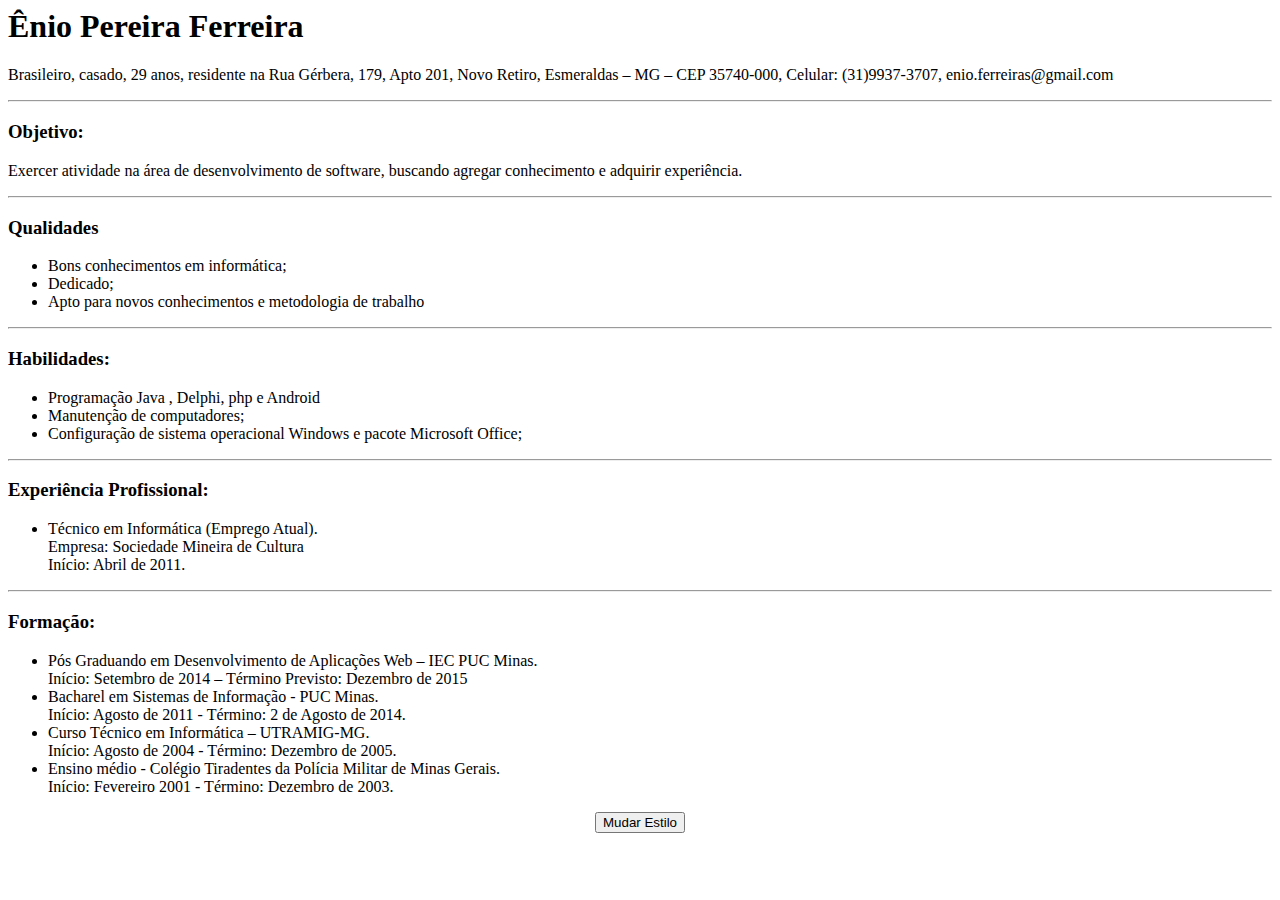
==== index.html @ 07711c80 "index.html" ====
<html>
<meta charset="UTF-8">
<head>
	<script>
	var estilo1 = "stilo1.css";
	var estilo2 = "stilo2.css";
	var estilo3 = "stilo3.css";
	var atual = "stilo1.css";
	var contador = 0;
	
	function MudarEstilo_Next(){
		if(contador == 0){
			atual = estilo1;
			contador++;
			linkCss.href="stilo1.css";	
		}
		else if(contador == 1){
			atual = estilo2;
			contador++;
			linkCss.href="stilo2.css";
		}
		else if(contador == 2){
			atual = estilo3;
			linkCss.href="stilo3.css";
			contador =0;
		}
	}
    </script>


	<link rel="stylesheet" type="text/css" href="stilo.css" id="linkCss">
<title> Currículum Vitae </title>
</head>
<body>

	<h1> Ênio Pereira Ferreira </h1>

	<div>
	<p>
		Brasileiro, casado, 29 anos, residente na Rua Gérbera, 179, Apto 201, Novo Retiro, Esmeraldas – MG – CEP 35740-000, Celular: (31)9937-3707,
		enio.ferreiras@gmail.com
	</p>
	</div>
	<hr/>

	<h3> Objetivo: </h3>

	<p> Exercer atividade na área de desenvolvimento de software, buscando agregar conhecimento e adquirir experiência.	</p>

	<hr/>

	<h3> Qualidades </h3>
	<ul>
		<li> Bons conhecimentos em informática;</li>
		<li> Dedicado;</li>
		<li> Apto para novos conhecimentos e metodologia de trabalho </li>
	</ul>
	
	<hr/>
	
	<h3> Habilidades: </h3>
	<ul>
		<li> Programação Java , Delphi, php e Android </li>
		<li> Manutenção de computadores; </li>
		<li>Configuração de sistema operacional Windows e pacote Microsoft Office; </li>
	</ul>
	
	<hr/>
	
	<h3> Experiência Profissional:</h3>
	<ul>
		<li>Técnico em Informática (Emprego Atual). <br/>
			Empresa: Sociedade Mineira de Cultura  <br/>
			Início: Abril de 2011. </li>
	</ul>
	
	<hr/>
	
	<h3> Formação: </h3>
	<ul>
		<li> Pós Graduando em Desenvolvimento de Aplicações Web – IEC PUC Minas. <br/>
			 Início: Setembro de 2014 – Término Previsto: Dezembro de 2015 </li>
		<li> Bacharel em Sistemas de Informação - PUC Minas. <br/>
			 Início: Agosto de 2011 - Término: 2 de Agosto de 2014. </li>
		<li> Curso Técnico em Informática – UTRAMIG-MG. <br/>
			 Início: Agosto de 2004 - Término: Dezembro de 2005. </li>
		<li> Ensino médio - Colégio Tiradentes da Polícia Militar de Minas Gerais. <br/>
			 Início: Fevereiro 2001 - Término: Dezembro de 2003. </li>
	</ul>
	<center>
		<button onclick="MudarEstilo_Next()" id="btn"> Mudar Estilo </button>
	</center>
	

</body>
</html>
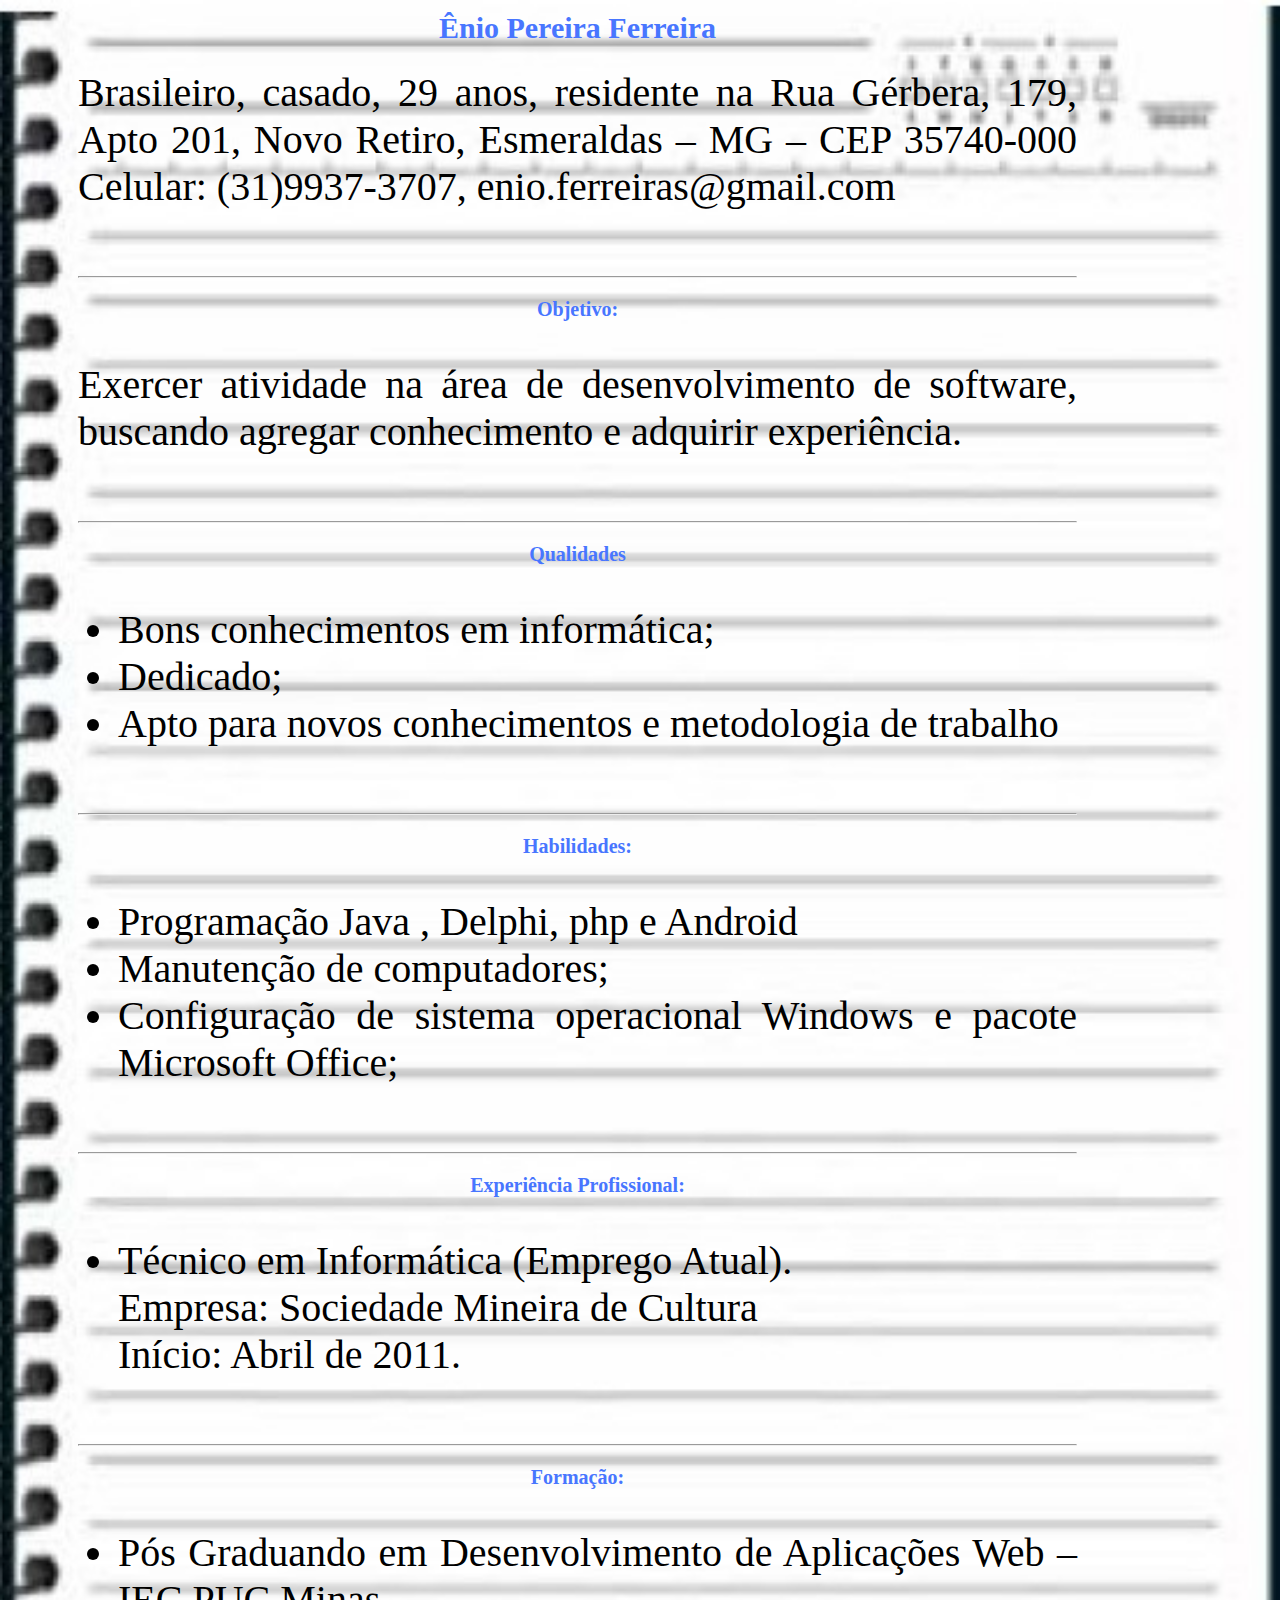
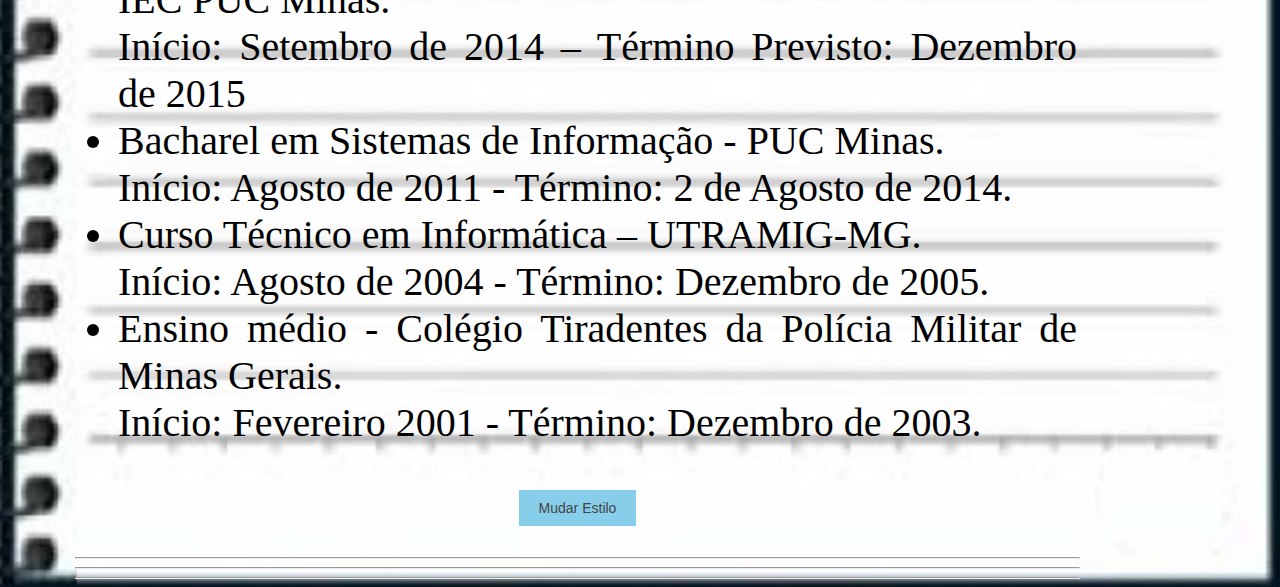
==== commit 51d46a56: "atualização" ====
--- a/index.html
+++ b/index.html
@@ -28,69 +28,97 @@
     </script>
 
 
-	<link rel="stylesheet" type="text/css" href="stilo.css" id="linkCss">
+	<link rel="stylesheet" type="text/css" href="stilo2.css" id="linkCss">
 <title> Currículum Vitae </title>
 </head>
-<body>
+<body class="corpo">
 
-	<h1> Ênio Pereira Ferreira </h1>
 
-	<div>
-	<p>
-		Brasileiro, casado, 29 anos, residente na Rua Gérbera, 179, Apto 201, Novo Retiro, Esmeraldas – MG – CEP 35740-000, Celular: (31)9937-3707,
-		enio.ferreiras@gmail.com
-	</p>
-	</div>
-	<hr/>
-
-	<h3> Objetivo: </h3>
-
-	<p> Exercer atividade na área de desenvolvimento de software, buscando agregar conhecimento e adquirir experiência.	</p>
+	<table border= 0>
+	<thead> 
+		<tr>
+			<th> <h1> Ênio Pereira Ferreira </h1> </th>
+		</tr>	
+	</thead>
+		<tbody>
+			<tr>
+			 
+				<td class='campos'> 	
+						<div>
+						
+						<p> Brasileiro, casado, 29 anos, residente na Rua Gérbera, 179, Apto 201, Novo Retiro,
+						 Esmeraldas – MG – CEP 35740-000 Celular: (31)9937-3707,
+						enio.ferreiras@gmail.com </p>
+						</div>
+						<br> 
+						<hr/>
+						
+						 <h3> Objetivo: </h3>
+						 <p> Exercer atividade na área de desenvolvimento de software, buscando agregar conhecimento e adquirir experiência.	</p>
+						 <br>
+						 <hr/>
+						 <h3> Qualidades </h3>
+							<ul>
+								<li> Bons conhecimentos em informática;</li>
+								<li> Dedicado;</li>
+								<li> Apto para novos conhecimentos e metodologia de trabalho </li>
+							</ul>
+						<br>
+						<hr/>
+						
+						<h3> Habilidades: </h3>
+							<ul>
+								<li> Programação Java , Delphi, php e Android </li>
+								<li> Manutenção de computadores; </li>
+								<li>Configuração de sistema operacional Windows e pacote Microsoft Office; </li>
+							</ul>
+						<br>	
+						<hr/>
+						
+						<h3> Experiência Profissional:</h3>
+							<ul>
+								<li>Técnico em Informática (Emprego Atual). <br/>
+								Empresa: Sociedade Mineira de Cultura  <br/>
+								Início: Abril de 2011. </li>
+							</ul>
+						<br>
+						
+						<hr/>
+						<h3> Formação: </h3>
+							<ul>
+								<li> Pós Graduando em Desenvolvimento de Aplicações Web – IEC PUC Minas. <br/>
+								Início: Setembro de 2014 – Término Previsto: Dezembro de 2015 </li>
+								<li> Bacharel em Sistemas de Informação - PUC Minas. <br/>
+								Início: Agosto de 2011 - Término: 2 de Agosto de 2014. </li>
+								<li> Curso Técnico em Informática – UTRAMIG-MG. <br/>
+								Início: Agosto de 2004 - Término: Dezembro de 2005. </li>
+								<li> Ensino médio - Colégio Tiradentes da Polícia Militar de Minas Gerais. <br/>
+								Início: Fevereiro 2001 - Término: Dezembro de 2003. </li>
+							</ul>
+							
+				</td>
+			  
+			</tr>
+					
+		</tbody>
+		<tfoot>
+			<tr>
+				<td>
+				
+					<center>
+						<h1> <button onclick="MudarEstilo_Next()" id="btn"> Mudar Estilo </button> </h1>
+					</center>
+				</td>
+				
+			</tr>	
+		</tfoot>
+	</table>	
 
 	<hr/>
 
-	<h3> Qualidades </h3>
-	<ul>
-		<li> Bons conhecimentos em informática;</li>
-		<li> Dedicado;</li>
-		<li> Apto para novos conhecimentos e metodologia de trabalho </li>
-	</ul>
+	<hr/>
 	
 	<hr/>
-	
-	<h3> Habilidades: </h3>
-	<ul>
-		<li> Programação Java , Delphi, php e Android </li>
-		<li> Manutenção de computadores; </li>
-		<li>Configuração de sistema operacional Windows e pacote Microsoft Office; </li>
-	</ul>
-	
-	<hr/>
-	
-	<h3> Experiência Profissional:</h3>
-	<ul>
-		<li>Técnico em Informática (Emprego Atual). <br/>
-			Empresa: Sociedade Mineira de Cultura  <br/>
-			Início: Abril de 2011. </li>
-	</ul>
-	
-	<hr/>
-	
-	<h3> Formação: </h3>
-	<ul>
-		<li> Pós Graduando em Desenvolvimento de Aplicações Web – IEC PUC Minas. <br/>
-			 Início: Setembro de 2014 – Término Previsto: Dezembro de 2015 </li>
-		<li> Bacharel em Sistemas de Informação - PUC Minas. <br/>
-			 Início: Agosto de 2011 - Término: 2 de Agosto de 2014. </li>
-		<li> Curso Técnico em Informática – UTRAMIG-MG. <br/>
-			 Início: Agosto de 2004 - Término: Dezembro de 2005. </li>
-		<li> Ensino médio - Colégio Tiradentes da Polícia Militar de Minas Gerais. <br/>
-			 Início: Fevereiro 2001 - Término: Dezembro de 2003. </li>
-	</ul>
-	<center>
-		<button onclick="MudarEstilo_Next()" id="btn"> Mudar Estilo </button>
-	</center>
-	
 
 </body>
 </html>
--- a/stilo2.css
+++ b/stilo2.css
@@ -0,0 +1,69 @@
+		th{
+			
+			position: relative;
+			display: table-cell;
+			vertical-align: middle;
+			
+		}
+		body{
+		margin-left: 75;
+		margin-right: 200;
+		}
+		
+		tfoot{
+			
+		}
+		.campos{
+		
+		}
+		tabelao{
+			width: 100%;
+			height: 40%;
+		}
+		
+		p,ul{
+		font-size: 40px;
+		font-family: "Kunstler Script";
+		text-align: justify;
+		left : 10;
+		
+		}
+		
+		h1{
+			text-align: center;
+			color: #4876FF;
+			font-family: "Lucida Calligraphy";
+			font-size: 30px;
+		}
+		h3{
+			font-weight: bold;
+			color: #4876FF;
+			text-align:center;
+			font-family: "Lucida Calligraphy";
+			font-size: 20px;
+		}
+		li{
+			font-size: 40px;
+			font-family: "Kunstler Script";
+		}
+		button{
+			
+			display: inline-block;
+			background-color: skyblue;
+			color: #444;
+			padding: 10px 20px;
+			text-decoration: none;
+			box-sizing: border-box;
+			font-family: Helvetica, Arial, sans-serif;
+			font-size: 14px;
+			border: 0px;
+			
+			
+		}
+		.corpo{
+				background-image : url("caderno.jpg");
+				background-repeat: no-repeat;
+				-moz-background-size: 100% 100%;
+				-webkit-background-size: 100% 100%;
+				background-size: 100% 100%;
+		}
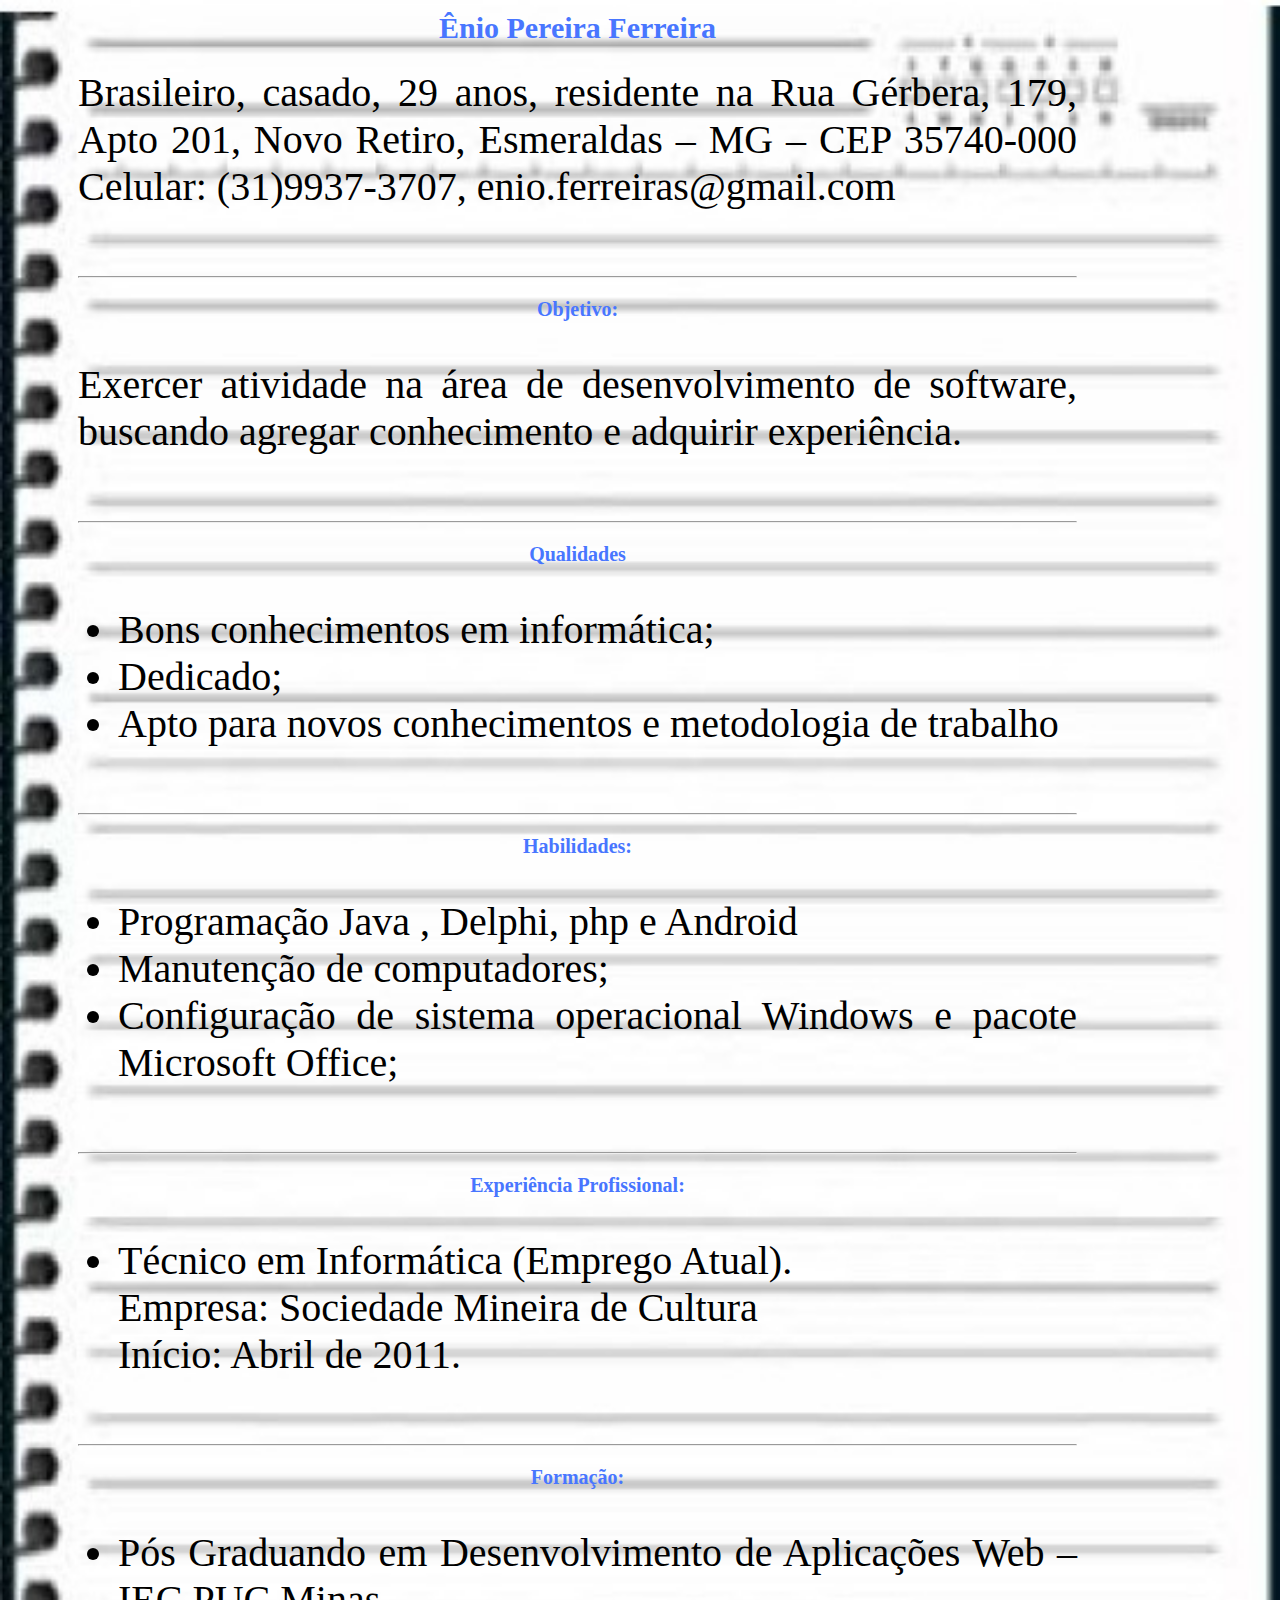
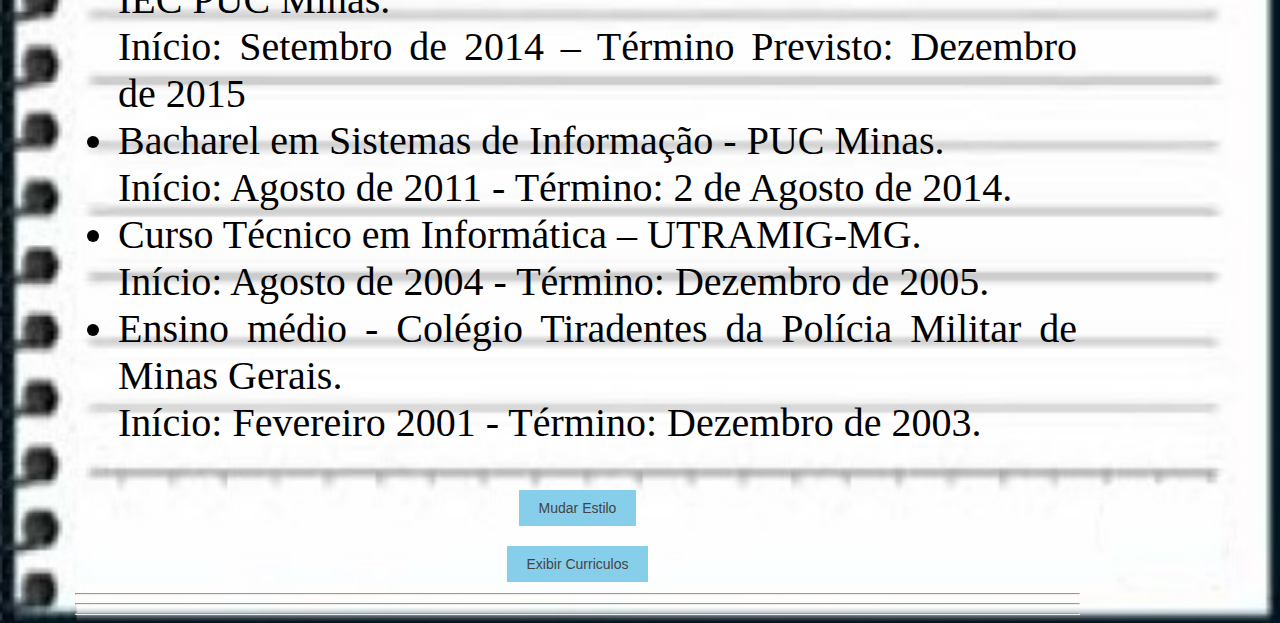
==== commit 3985674c: "update" ====
--- a/index.html
+++ b/index.html
@@ -1,5 +1,6 @@
 <html>
 <meta charset="UTF-8">
+ <script src="http://ajax.googleapis.com/ajax/libs/jquery/1.11.1/jquery.min.js"></script>
 <head>
 	<script>
 	var estilo1 = "stilo1.css";
@@ -25,6 +26,9 @@
 			contador =0;
 		}
 	}
+	function ExibirCurriculos(){}
+		window.open('http://enioferreiras.github.io/curriculos.html');
+	
     </script>
 
 
@@ -107,6 +111,7 @@
 				
 					<center>
 						<h1> <button onclick="MudarEstilo_Next()" id="btn"> Mudar Estilo </button> </h1>
+						<button onclick="ExibirCurriculos()" id="btn_curriculos"> Exibir Curriculos </button>
 					</center>
 				</td>
 				
@@ -114,6 +119,7 @@
 		</tfoot>
 	</table>	
 
+		
 	<hr/>
 
 	<hr/>
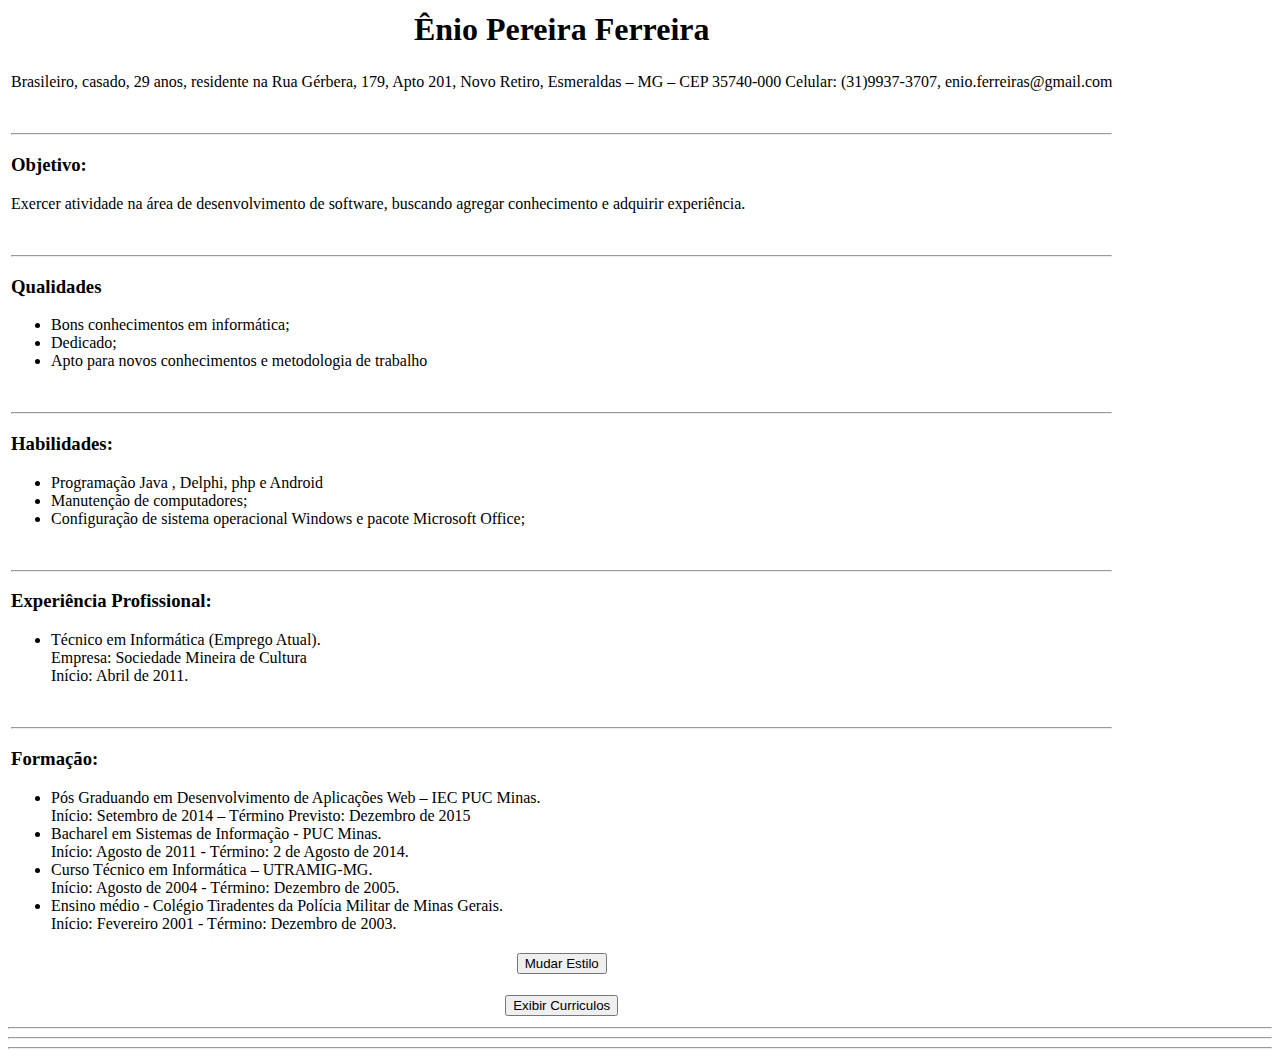
==== commit 9800fb55: "Update index.html" ====
--- a/index.html
+++ b/index.html
@@ -26,13 +26,13 @@
 			contador =0;
 		}
 	}
-	function ExibirCurriculos(){}
+	function ExibirCurriculos(){
 		window.open('http://enioferreiras.github.io/curriculos.html');
-	
+	}
     </script>
 
 
-	<link rel="stylesheet" type="text/css" href="stilo2.css" id="linkCss">
+	<link rel="http://m.c.lnkd.licdn.com/mpr/mpr/shrink_200_200/p/6/005/09d/09f/1e2cd39.jpg" type="text/css" href="stilo2.css" id="linkCss">
 <title> Currículum Vitae </title>
 </head>
 <body class="corpo">
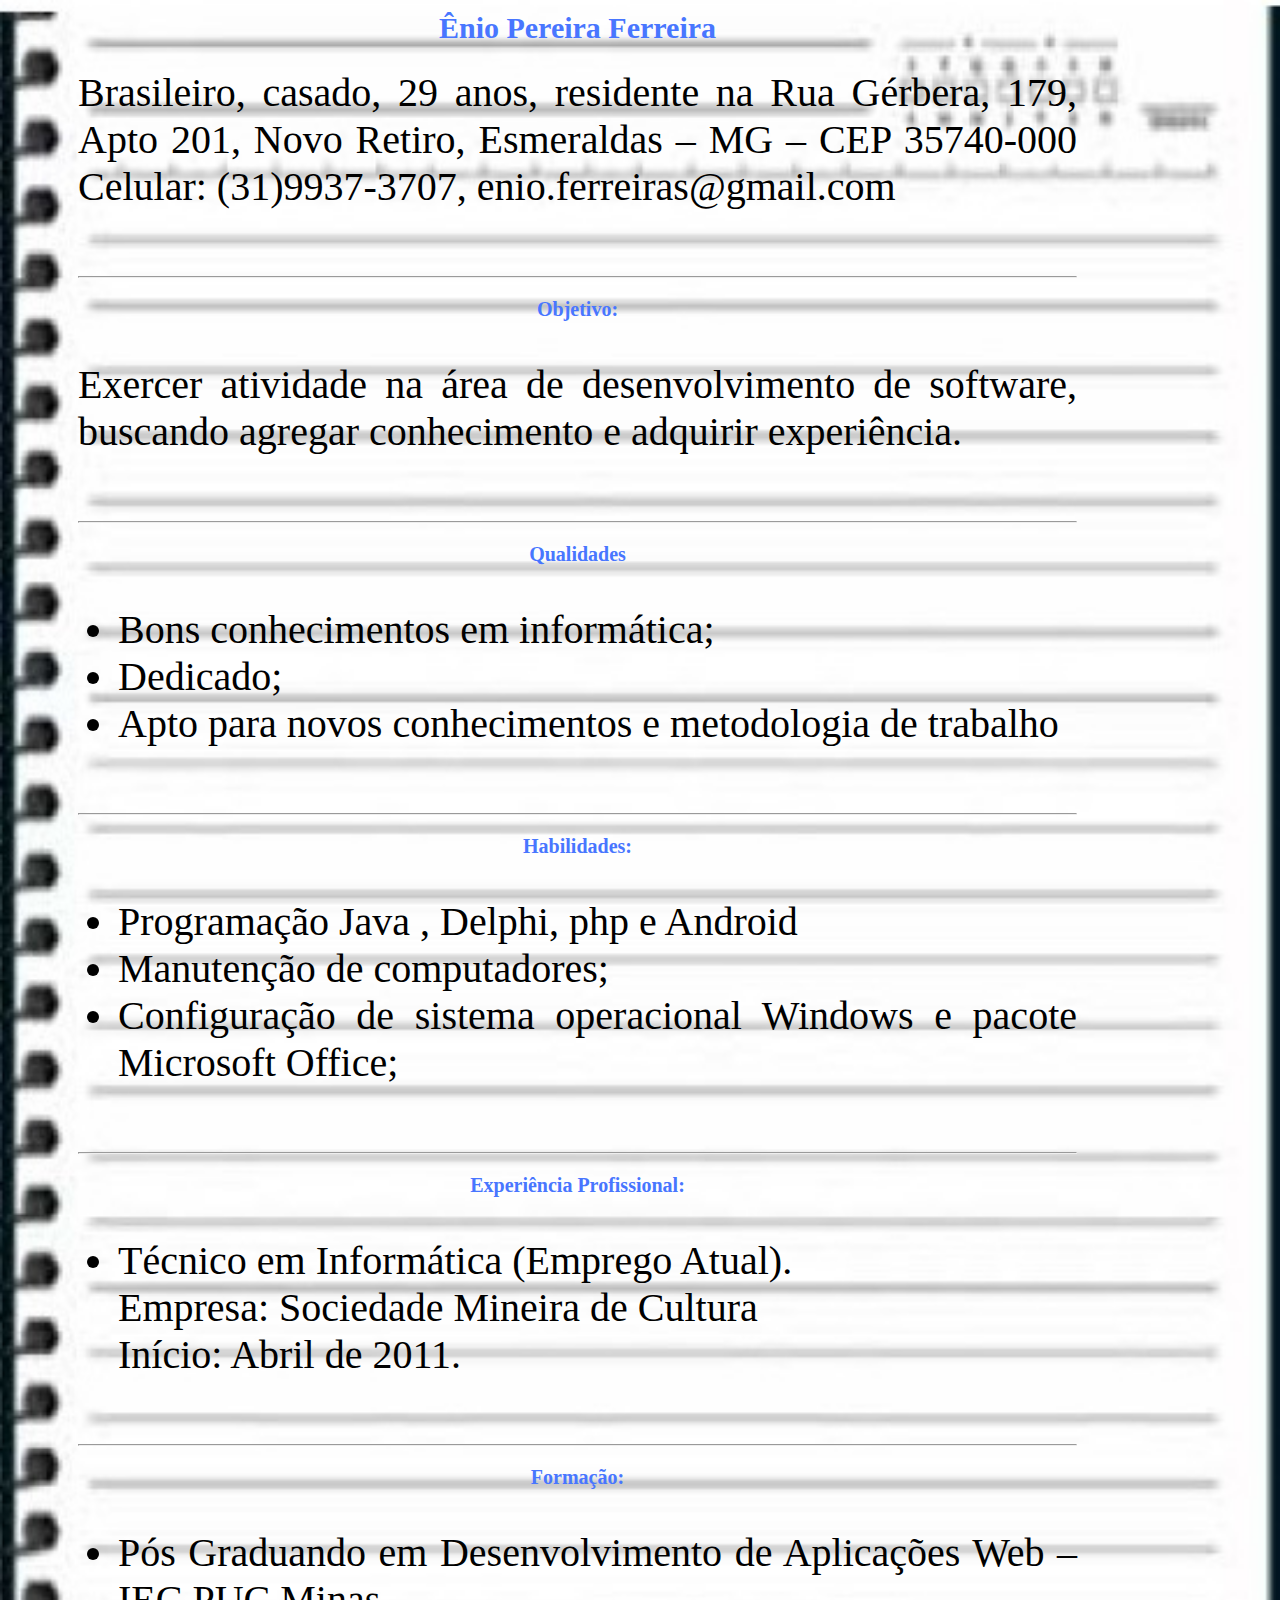
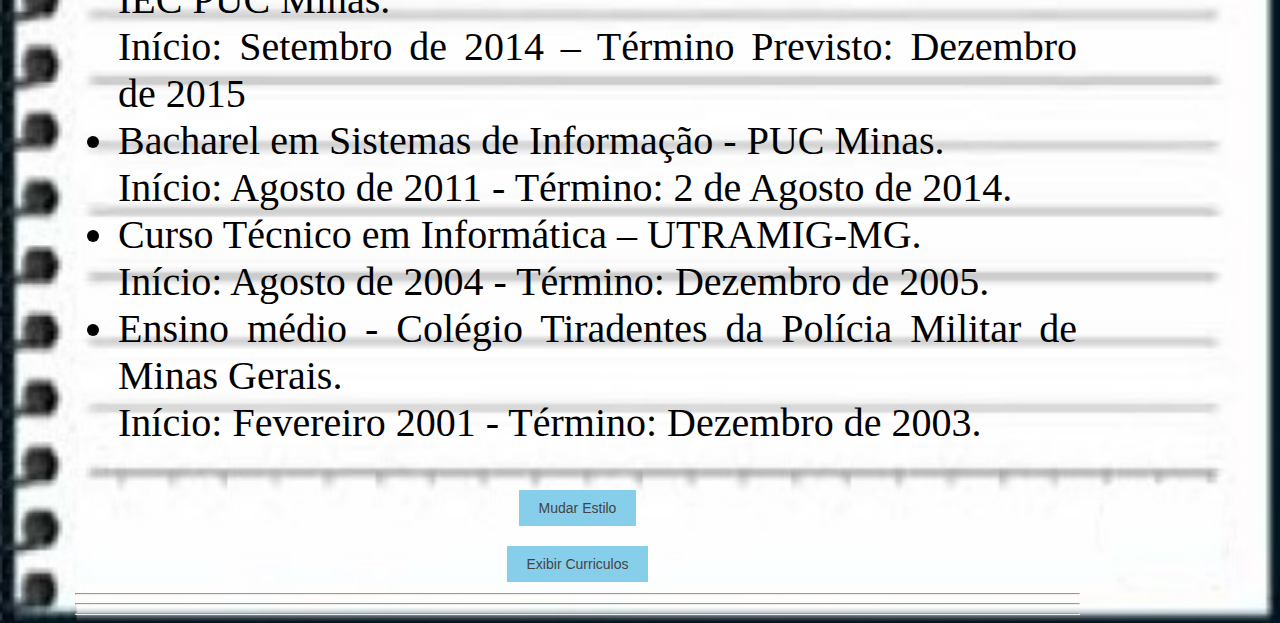
==== commit 201db149: "Update index.html" ====
--- a/index.html
+++ b/index.html
@@ -32,7 +32,7 @@
     </script>
 
 
-	<link rel="http://m.c.lnkd.licdn.com/mpr/mpr/shrink_200_200/p/6/005/09d/09f/1e2cd39.jpg" type="text/css" href="stilo2.css" id="linkCss">
+	<link rel="stylesheet" type="text/css" href="stilo2.css" id="linkCss">
 <title> Currículum Vitae </title>
 </head>
 <body class="corpo">
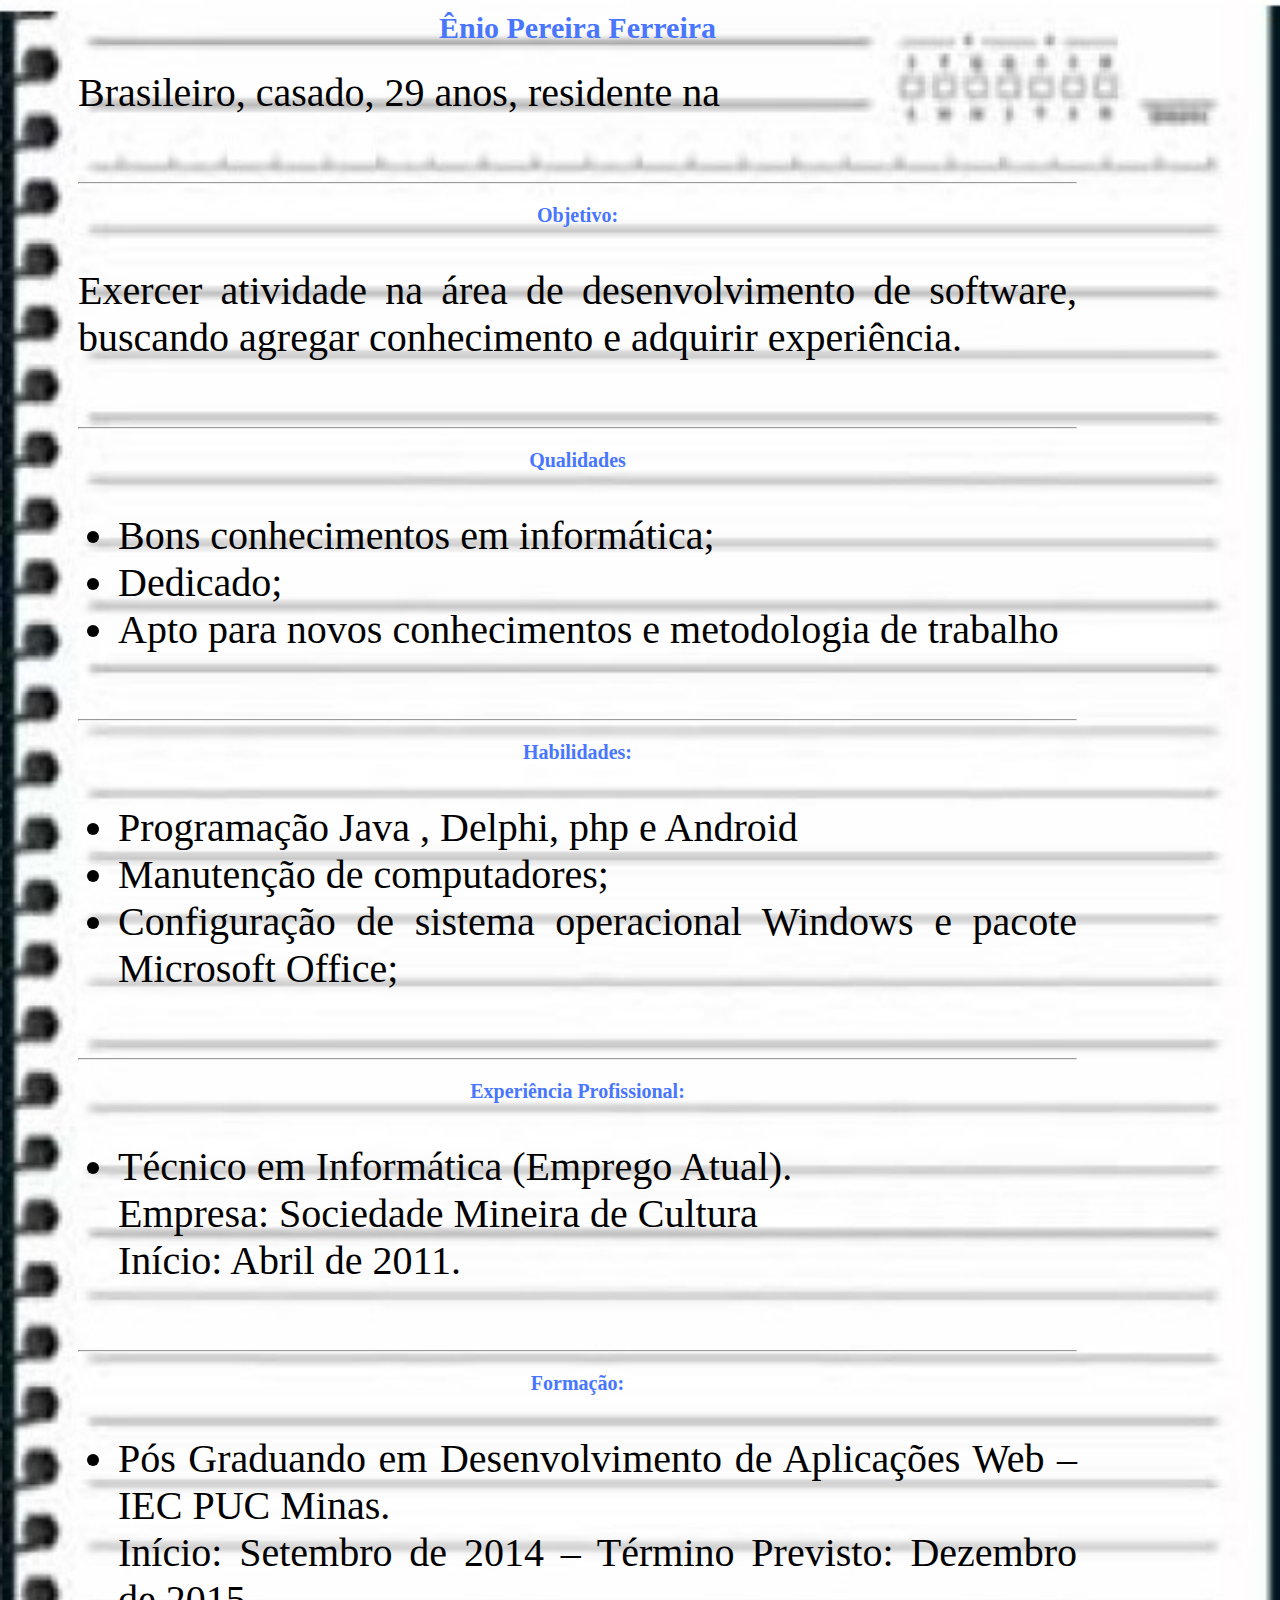
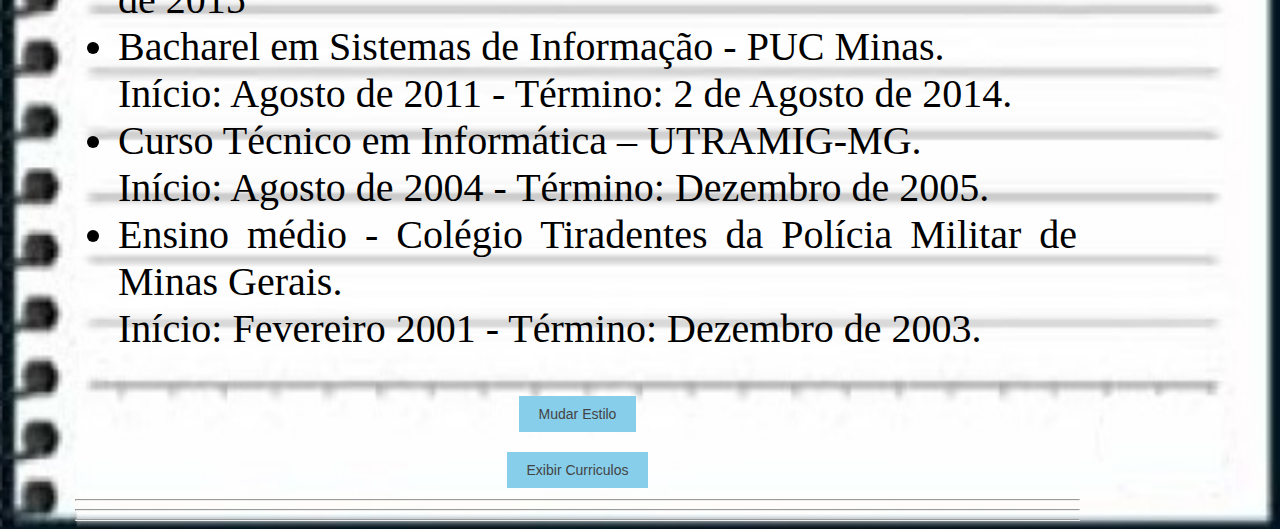
==== commit 209faa58: "Update index.html" ====
--- a/index.html
+++ b/index.html
@@ -50,9 +50,7 @@
 				<td class='campos'> 	
 						<div>
 						
-						<p> Brasileiro, casado, 29 anos, residente na Rua Gérbera, 179, Apto 201, Novo Retiro,
-						 Esmeraldas – MG – CEP 35740-000 Celular: (31)9937-3707,
-						enio.ferreiras@gmail.com </p>
+						<p> Brasileiro, casado, 29 anos, residente na </p>
 						</div>
 						<br> 
 						<hr/>
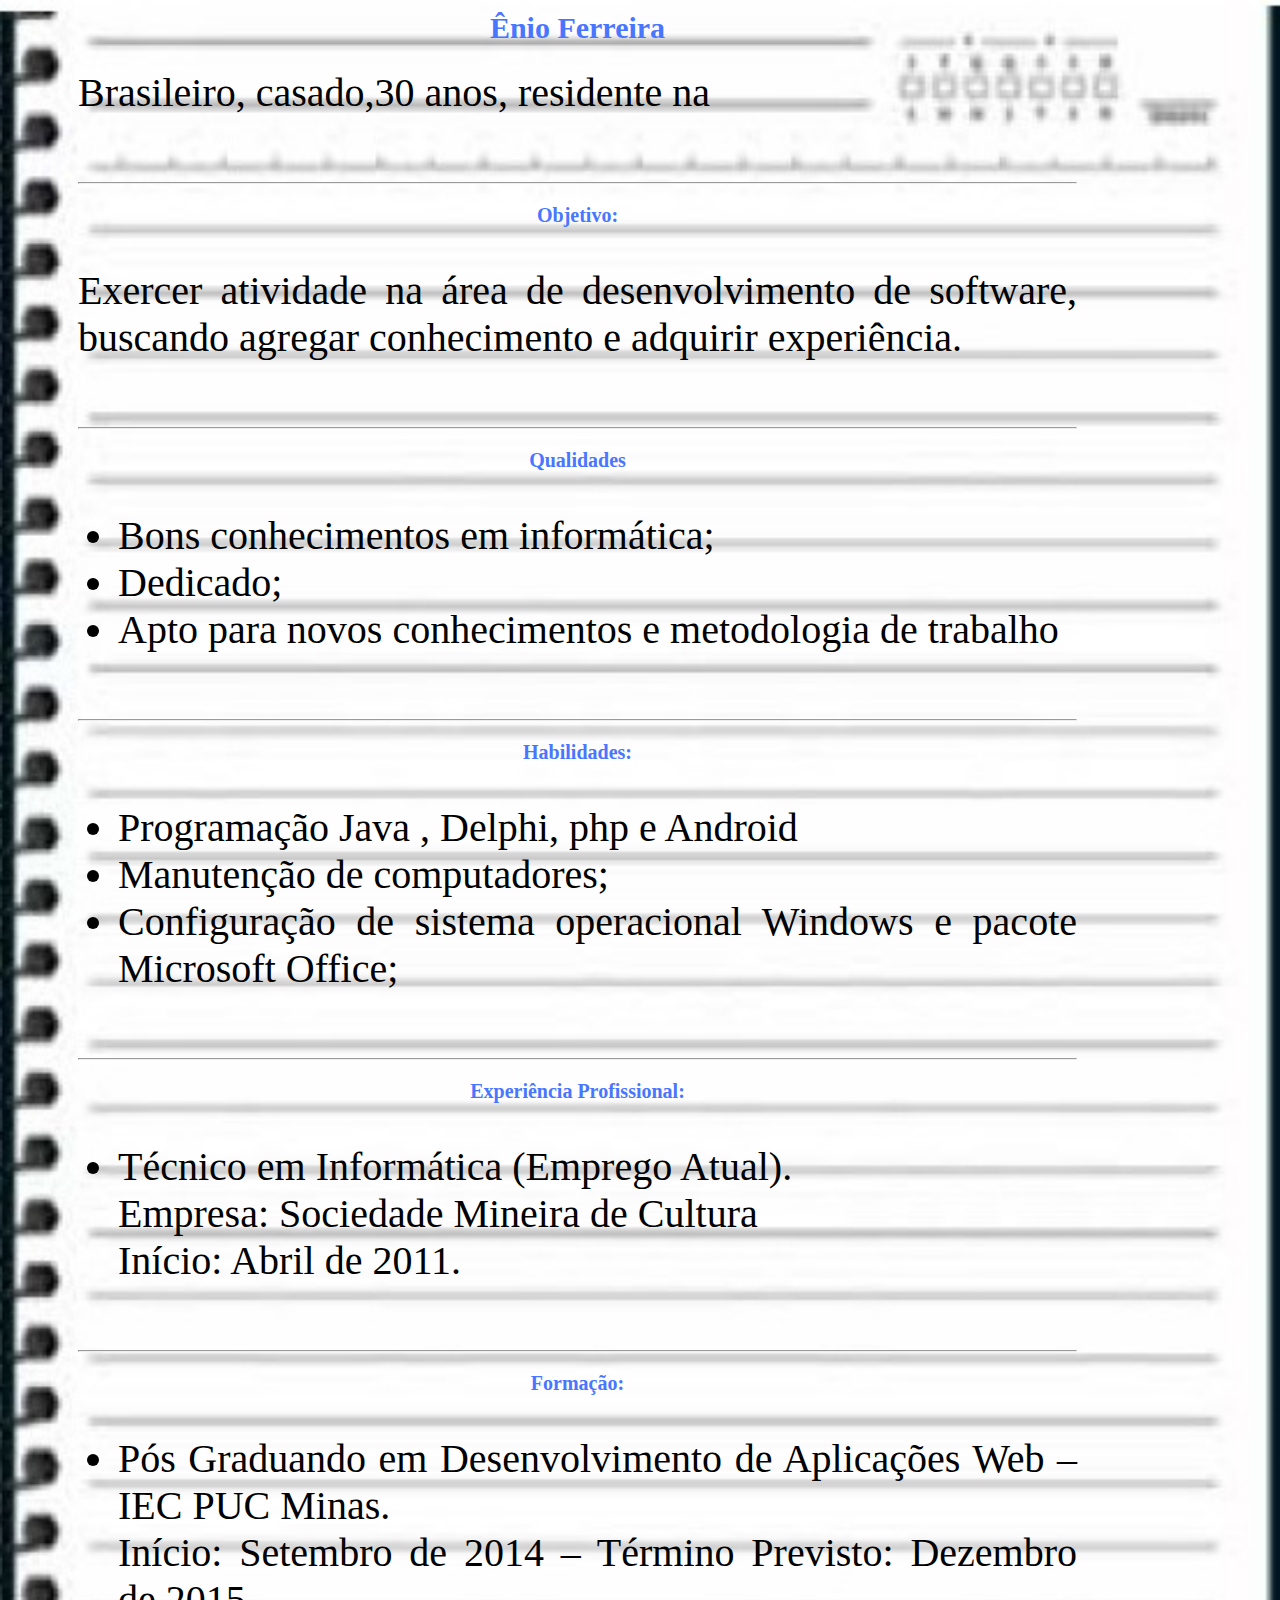
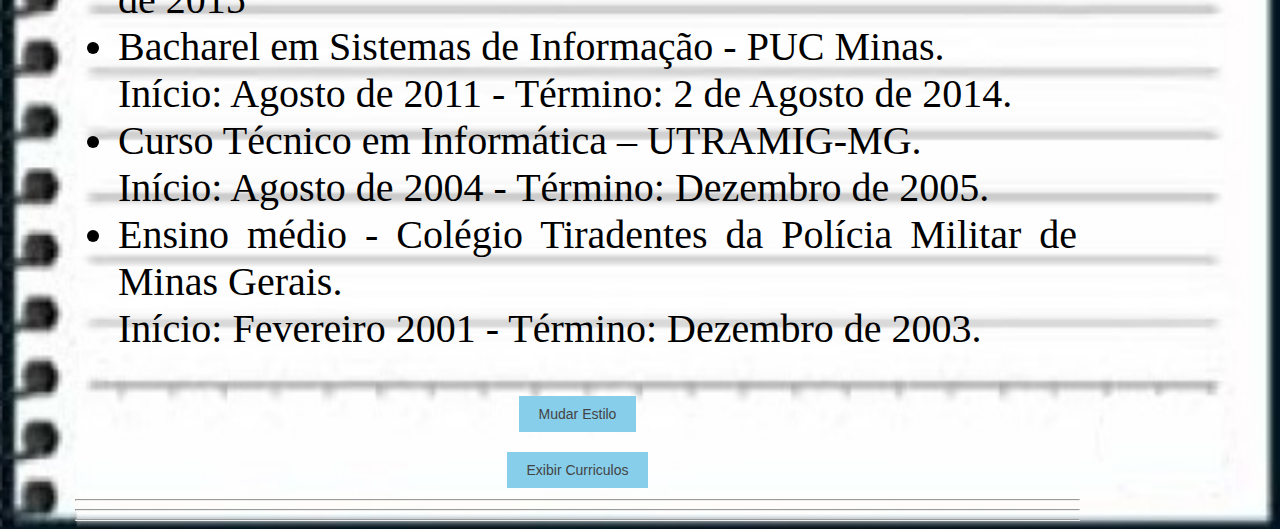
==== commit e4a83a8c: "Update index.html" ====
--- a/index.html
+++ b/index.html
@@ -41,7 +41,7 @@
 	<table border= 0>
 	<thead> 
 		<tr>
-			<th> <h1> Ênio Pereira Ferreira </h1> </th>
+			<th> <h1> Ênio  Ferreira </h1> </th>
 		</tr>	
 	</thead>
 		<tbody>
@@ -50,7 +50,7 @@
 				<td class='campos'> 	
 						<div>
 						
-						<p> Brasileiro, casado, 29 anos, residente na </p>
+						<p> Brasileiro, casado,30 anos, residente na </p>
 						</div>
 						<br> 
 						<hr/>
